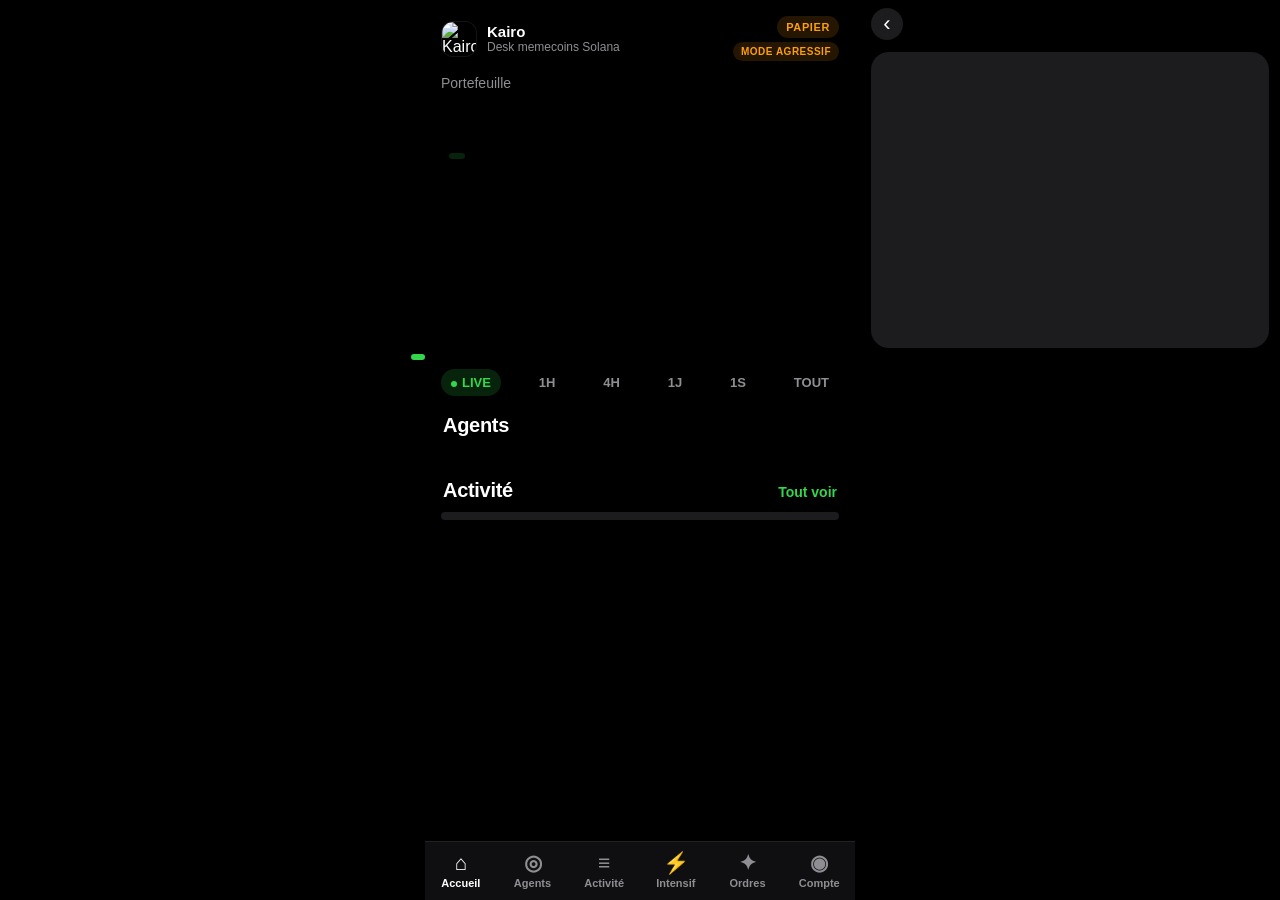
==== kairo/static/index.html @ 083baae0 "Publish Kairo, the Solana memecoin paper desk. Keep the six agents, modes, and parameters, and add i" ====
<!doctype html>
<html lang="fr">
<head>
<meta charset="utf-8">
<meta name="viewport" content="width=device-width,initial-scale=1,viewport-fit=cover">
<meta name="theme-color" content="#000000">
<meta name="apple-mobile-web-app-capable" content="yes">
<meta name="mobile-web-app-capable" content="yes">
<meta name="apple-mobile-web-app-status-bar-style" content="black">
<meta name="apple-mobile-web-app-title" content="Kairo">
<meta name="robots" content="noindex">
<link rel="manifest" href="__MANIFEST__">
<link rel="apple-touch-icon" href="/apple-touch-icon.png">
<link rel="icon" href="/icon-192.png">
<title>Kairo · Desk memecoins (papier)</title>
<link rel="stylesheet" href="app.css">
</head>
<body>
<div id="toasts"></div>
<div id="app">
  <!-- ACCUEIL -->
  <section class="tab active" id="tab-home">
    <header class="top">
      <div class="brand"><img class="bot-av" src="/logo.svg" alt="Kairo"><div><div class="t1" data-i18n="brand">Kairo</div><div class="t2" data-i18n="tag">Desk memecoins Solana</div></div></div>
      <div class="badges"><div class="badge-paper">PAPIER</div><div class="badge-mode agressif">MODE AGRESSIF</div></div>
    </header>
    <div class="portfolio">
      <div class="lbl">Portefeuille</div>
      <div class="balance" id="balance"></div>
      <div class="delta-row"><span id="delta" class="delta"></span><span id="mult" class="pill-mult"></span></div>
      <div class="chart-wrap"><svg id="eqchart" viewBox="0 0 400 190" preserveAspectRatio="none"></svg><div id="lastpill" class="lastpill"></div></div>
      <div class="tf" id="tf">
        <button data-tf="live" class="on live"><i></i>LIVE</button><button data-tf="1h">1H</button><button data-tf="4h">4H</button><button data-tf="1d">1J</button><button data-tf="1w">1S</button><button data-tf="all">TOUT</button>
      </div>
    </div>
    <div class="sec-h"><h2>Agents</h2><span class="green" id="nactifs"></span></div>
    <div class="carousel" id="carousel"></div>
    <div class="dots" id="cdots"></div>
    <div class="sec-h"><h2>Activité</h2><a class="green link" data-go="activity">Tout voir</a></div>
    <div class="list card" id="act-home"></div>
    <div class="foot-note" id="foot"></div>
  </section>

  <!-- AGENTS -->
  <section class="tab" id="tab-agents">
    <header class="top"><h1 data-i18n="agents">Agents</h1><div class="badges"><div class="badge-paper">PAPIER</div><div class="badge-mode agressif">MODE AGRESSIF</div></div></header>
    <div class="pipeline card" id="pipeline"></div>
    <div id="agents-full"></div>
    <div class="sec-h"><h2>Notes de l'Analyst</h2><span class="muted small" id="seuil-lbl">seuil —</span></div>
    <div class="card" id="scores-full"></div>
    <div class="sec-h"><h2>Éliminations par motif</h2></div>
    <div class="card" id="kbr"></div>
  </section>

  <!-- ACTIVITE -->
  <section class="tab" id="tab-activity">
    <header class="top"><h1 data-i18n="activity">Activité</h1><div class="badges"><div class="badge-paper">PAPIER</div><div class="badge-mode agressif">MODE AGRESSIF</div></div></header>
    <div class="seg" id="seg"><button class="on" data-f="all">Tout</button><button data-f="trades">Trades</button><button data-f="kill">Éliminations</button></div>
    <div class="sec-h"><h2>Positions ouvertes</h2></div>
    <div class="list card" id="open-full"></div>
    <div class="sec-h"><h2>Journal</h2></div>
    <div class="list card" id="act-full"></div>
  </section>

  <!-- INTENSIF -->
  <section class="tab" id="tab-intensif">
    <header class="top"><h1 data-i18n="intensif">Mode intensif</h1><div class="badges"><div class="badge-paper">PAPIER</div><div class="badge-paper" style="display:inline-block;background:#5E5CE6;color:#fff">INTENSIF · 1 000 €</div></div></header>
    <div class="small muted" style="margin:0 4px 10px">Sous-portefeuille séparé (1 000 € virtuels), en parallèle du Mode profit : scalping papier sur crypto spot et perps (long/short), or tokenisé, paires EUR/USD en stablecoins et tokens Solana liquides, avec flux temps réel publics.</div>
    <div class="grid2" id="int-stats"></div>
    <div class="sec-h"><h2>Par stratégie</h2></div>
    <div class="card" id="int-setups"></div>
    <div class="sec-h"><h2>Par marché</h2></div>
    <div class="card" id="int-markets"></div>
    <div class="sec-h"><h2>Positions ouvertes</h2></div>
    <div class="list card" id="int-open"></div>
    <div class="sec-h"><h2>Derniers trades</h2></div>
    <div class="list card" id="int-recent"></div>
    <div class="sec-h"><h2>Leçons apprises</h2></div>
    <div class="card" id="lessons"></div>
    <div class="foot-note" id="int-foot"></div>
  </section>

  <!-- COMPTE -->
  <section class="tab" id="tab-account">
    <header class="top"><h1 data-i18n="account">Compte</h1><div class="badges"><div class="badge-paper">PAPIER</div><button type="button" id="lang-toggle" class="badge-mode profit">EN</button></div></header>
    <div id="account"></div>
    <div id="settings"></div>
    <div id="session-box"></div>
  </section>

  <!-- ORDRES & IA LOCALE -->
  <section class="tab" id="tab-orders">
    <header class="top"><h1 data-i18n="orders">Ordres</h1><div class="badges"><div class="badge-paper">PAPIER</div><div class="badge-mode agressif">MODE AGRESSIF</div></div></header>
    <div class="sec-h"><h2>Ordres &amp; IA locale</h2><span class="small" id="ai-state"></span></div>
    <div class="card" id="ai-status"></div>
    <div class="card chat" id="chat"></div>
    <form id="order-form" class="order-form" autocomplete="off">
      <input id="order-input" maxlength="2000" placeholder="Ex. : passe en mode profit · liquidité min 20k · résumé des 6 dernières heures">
      <button type="submit" id="order-send">Envoyer</button>
    </form>
    <div class="chips" id="order-chips"></div>
    <div class="sec-h"><h2>Journal d'audit</h2></div>
    <div class="list card" id="audit"></div>
    <div class="foot-note">L'IA locale n'exécute qu'une liste blanche d'actions (profil, intensif, paramètres bornés, pause, résumé). Tout le reste est refusé et journalisé. Papier uniquement.</div>
  </section>

  <!-- TOKEN DETAIL -->
  <section class="sheet" id="detail">
    <header class="dhead"><button class="back" id="back">‹</button><div class="dtitle" id="dtitle"></div><div style="width:32px"></div></header>
    <div class="dsub" id="dsub"></div>
    <div class="card cchart"><div id="candles"></div><div class="muted tiny" id="csrc"></div></div>
    <div class="grid2" id="dmetrics"></div>
    <div id="dcards"></div>
  </section>
</div>
<nav class="bnav" id="bnav">
  <button data-tab="home" class="on"><span>⌂</span>Accueil</button>
  <button data-tab="agents"><span>◎</span>Agents</button>
  <button data-tab="activity"><span>≡</span>Activité</button>
  <button data-tab="intensif"><span>⚡</span>Intensif</button>
  <button data-tab="orders"><span>✦</span>Ordres</button>
  <button data-tab="account"><span>◉</span>Compte</button>
</nav>
<script src="lightweight-charts.js"></script>
<script src="i18n.js?v=kairo1"></script>
<script src="app.js?v=kairo1"></script>
<script src="ordres.js?v=kairo1"></script>
<script src="settings.js?v=kairo1"></script>
</body>
</html>
---- kairo/static/app.css ----
:root{--bg:#000;--card:#1C1C1E;--card2:#2C2C2E;--t:#fff;--t2:#8E8E93;--g:#32D74B;--r:#FF453A;--o:#FF9F0A;--y:#FFD60A;--sep:rgba(255,255,255,.08)}
*{box-sizing:border-box;-webkit-tap-highlight-color:transparent}
html,body{margin:0;background:var(--bg);color:var(--t);font-family:-apple-system,BlinkMacSystemFont,"SF Pro Display","SF Pro Text",Inter,"Helvetica Neue",Arial,sans-serif;-webkit-font-smoothing:antialiased}
body{display:flex;justify-content:center}
#app{width:100%;max-width:430px;min-height:100vh;padding:calc(env(safe-area-inset-top) + 10px) 16px 96px;position:relative}
.tab{display:none}.tab.active{display:block;animation:fade .25s ease}
@keyframes fade{from{opacity:0;transform:translateY(6px)}to{opacity:1;transform:none}}
.top{display:flex;align-items:center;justify-content:space-between;margin:6px 0 14px}
.top h1{font-size:30px;font-weight:700;margin:0;letter-spacing:-.5px}
.brand{display:flex;gap:10px;align-items:center}.bot-av{width:36px;height:36px;border-radius:12px;background:#000;display:block;object-fit:cover;border:1px solid var(--sep)}
.t1{font-weight:600;font-size:15px}.t2{color:var(--t2);font-size:12px}
.badges{display:flex;flex-direction:column;align-items:flex-end;gap:4px}.badge-paper{font-size:11px;font-weight:700;letter-spacing:.6px;color:var(--o);background:rgba(255,159,10,.14);padding:5px 9px;border-radius:999px}.badge-mode{font-size:10px;font-weight:700;letter-spacing:.5px;padding:4px 8px;border-radius:999px}.badge-mode.agressif{color:#FF9F0A;background:rgba(255,159,10,.14)}.badge-mode.strict{color:#64D2FF;background:rgba(100,210,255,.16)}.badge-mode.profit{color:#32D74B;background:rgba(50,215,75,.16)}
.portfolio .lbl{color:var(--t2);font-size:14px;margin-bottom:2px}
.balance{font-size:46px;font-weight:700;letter-spacing:-1.5px;display:flex;align-items:flex-end;height:56px;overflow:hidden;font-variant-numeric:tabular-nums}
.balance .d{display:inline-block;height:56px;overflow:hidden;position:relative}
.balance .d .col{display:flex;flex-direction:column;transition:transform .9s cubic-bezier(.2,.8,.2,1)}
.balance .d .col span{height:56px;line-height:56px}
.balance .s{height:56px;line-height:56px}
.delta-row{display:flex;gap:8px;align-items:center;margin-top:4px;font-size:15px;font-weight:600}
.delta.up{color:var(--g)}.delta.down{color:var(--r)}
.pill-mult{font-size:12px;font-weight:700;padding:3px 8px;border-radius:999px;background:rgba(50,215,75,.16);color:var(--g)}
.pill-mult.down{background:rgba(255,69,58,.16);color:var(--r)}
.chart-wrap{position:relative;margin:14px -16px 6px;height:190px}
#eqchart{width:100%;height:190px;display:block}
.lastpill{position:absolute;font-size:11px;font-weight:700;padding:3px 7px;border-radius:999px;background:var(--g);color:#000;transform:translate(-100%,-150%);white-space:nowrap;transition:all .4s}
.lastpill.down{background:var(--r);color:#fff}
.tf{display:flex;justify-content:space-between;margin:6px 0 18px}
.tf button{background:none;border:0;color:var(--t2);font-weight:600;font-size:13px;padding:6px 10px;border-radius:999px;font-family:inherit}
.tf button.on{background:var(--card2);color:var(--t)}
.tf button.live.on{background:rgba(50,215,75,.16);color:var(--g)}
.tf .live i{display:inline-block;width:6px;height:6px;border-radius:50%;background:var(--g);margin-right:5px;vertical-align:middle;animation:pulse 1.4s infinite}
@keyframes pulse{0%{box-shadow:0 0 0 0 rgba(50,215,75,.7)}70%{box-shadow:0 0 0 7px rgba(50,215,75,0)}100%{box-shadow:0 0 0 0 rgba(50,215,75,0)}}
.sec-h{display:flex;justify-content:space-between;align-items:baseline;margin:18px 2px 10px}
.sec-h h2{font-size:20px;margin:0;font-weight:700;letter-spacing:-.3px}
.green{color:var(--g);font-weight:600;font-size:14px}.red{color:var(--r)}.muted{color:var(--t2)}.small{font-size:13px}.tiny{font-size:11px}.link{cursor:pointer}
.card{background:var(--card);border-radius:18px;padding:14px}
.carousel{display:flex;gap:12px;overflow-x:auto;scroll-snap-type:x mandatory;margin:0 -16px;padding:0 16px 4px;scrollbar-width:none}
.carousel::-webkit-scrollbar{display:none}
.acard{flex:0 0 78%;scroll-snap-align:center;background:var(--card);border-radius:20px;padding:16px;min-height:212px;display:flex;flex-direction:column}
.acard .ah{display:flex;align-items:center;gap:10px;margin-bottom:10px}
.acard .em{font-size:22px;width:40px;height:40px;border-radius:12px;background:var(--card2);display:grid;place-items:center}
.acard .an{font-weight:700;font-size:17px}.acard .as{color:var(--t2);font-size:13px}
.acard .st{margin-left:auto;font-size:11px;font-weight:700;color:var(--g);display:flex;align-items:center;gap:5px}
.acard .st i{width:7px;height:7px;border-radius:50%;background:var(--g);animation:pulse 1.6s infinite}
.acard .st.idle{color:var(--t2)}.acard .st.idle i{background:var(--t2);animation:none}
.feed{font-size:13px;line-height:1.75;font-variant-numeric:tabular-nums}
.feed div{display:flex;justify-content:space-between;gap:8px;white-space:nowrap;overflow:hidden;animation:slidein .4s ease}
.feed b{font-weight:600}.feed .k{color:var(--r)}.feed .p{color:var(--g)}.feed .x{color:var(--t2);overflow:hidden;text-overflow:ellipsis}
@keyframes slidein{from{opacity:0;transform:translateX(10px)}to{opacity:1;transform:none}}
.gauge{display:flex;align-items:center;gap:16px;margin-top:4px}
.gauge svg{width:110px;height:110px}
.gauge .gt{font-size:13px;color:var(--t2);line-height:1.6}
.pills{display:flex;gap:6px;flex-wrap:wrap;margin-top:auto;padding-top:10px}
.pill{font-size:12px;font-weight:700;padding:5px 10px;border-radius:999px}
.pill.g{background:rgba(50,215,75,.16);color:var(--g)}.pill.r{background:rgba(255,69,58,.16);color:var(--r)}.pill.o{background:rgba(255,159,10,.16);color:var(--o)}.pill.n{background:var(--card2);color:var(--t2)}
.big{font-size:26px;font-weight:700;letter-spacing:-.5px;margin:4px 0}
.tok{display:flex;align-items:center;gap:10px;margin:6px 0}
.av{width:38px;height:38px;border-radius:50%;background:var(--card2);flex:0 0 38px;display:grid;place-items:center;font-weight:700;font-size:14px;color:var(--t2);overflow:hidden;background-size:cover;background-position:center}
.dots{display:flex;justify-content:center;gap:6px;margin:10px 0 4px}
.dots i{width:6px;height:6px;border-radius:50%;background:#3a3a3c;transition:all .3s}.dots i.on{background:#fff;width:16px;border-radius:3px}
.list{padding:4px 14px}
.row{display:flex;align-items:center;gap:12px;padding:11px 0;border-bottom:1px solid var(--sep);cursor:pointer}
.row:last-child{border-bottom:0}
.row .mid{flex:1;min-width:0}.row .mt{font-weight:600;font-size:15px;white-space:nowrap;overflow:hidden;text-overflow:ellipsis}
.row .ms{color:var(--t2);font-size:13px;white-space:nowrap;overflow:hidden;text-overflow:ellipsis}
.row .rt{text-align:right;font-variant-numeric:tabular-nums}.row .ra{font-weight:600;font-size:15px}.row .rs{font-size:13px;color:var(--t2)}
.empty{color:var(--t2);font-size:14px;padding:16px 0;text-align:center}
.foot-note{color:var(--t2);font-size:11px;text-align:center;margin:18px 0 6px;line-height:1.5}
.bnav{position:fixed;bottom:0;left:50%;transform:translateX(-50%);width:100%;max-width:430px;display:flex;justify-content:space-around;background:rgba(18,18,20,.88);backdrop-filter:blur(20px);-webkit-backdrop-filter:blur(20px);border-top:1px solid var(--sep);padding:8px 0 calc(env(safe-area-inset-bottom) + 10px);z-index:20}
.bnav button{background:none;border:0;color:var(--t2);font-size:11px;font-weight:600;display:flex;flex-direction:column;align-items:center;gap:2px;font-family:inherit;min-width:70px}
.bnav button span{font-size:21px;line-height:24px}.bnav button.on{color:var(--t)}
#toasts{position:fixed;top:calc(env(safe-area-inset-top) + 8px);left:50%;transform:translateX(-50%);width:calc(100% - 20px);max-width:410px;z-index:50;display:flex;flex-direction:column;gap:8px;pointer-events:none}
.toast{display:flex;gap:10px;align-items:center;background:rgba(44,44,46,.92);backdrop-filter:blur(20px);-webkit-backdrop-filter:blur(20px);border-radius:22px;padding:10px 14px;box-shadow:0 10px 30px rgba(0,0,0,.5);animation:tin .5s cubic-bezier(.2,.9,.3,1.2) both}
.toast.out{animation:tout .4s ease forwards}
.toast .bot-av{width:34px;height:34px;font-size:17px;flex:0 0 34px}
.toast .tt{font-size:13px;font-weight:700}.toast .tb{font-size:14px}
@keyframes tin{from{transform:translateY(-120%);opacity:0}to{transform:none;opacity:1}}
@keyframes tout{to{transform:translateY(-120%);opacity:0}}
.pipeline{display:flex;align-items:center;justify-content:space-between;padding:14px 10px;overflow-x:auto}
.pnode{text-align:center;font-size:11px;color:var(--t2);min-width:42px}.pnode .e{font-size:20px;width:38px;height:38px;border-radius:12px;background:var(--card2);display:grid;place-items:center;margin:0 auto 4px}
.parrow{flex:1;text-align:center;font-size:11px;color:var(--g);font-weight:700;min-width:26px}
.parrow:before{content:"";display:block;height:2px;background:linear-gradient(90deg,#3a3a3c,var(--g));margin:0 2px 3px;border-radius:2px}
.afull{margin-top:10px}.afull .kv{display:flex;flex-wrap:wrap;gap:6px;margin-top:8px}
.srow{padding:10px 0;border-bottom:1px solid var(--sep)}.srow:last-child{border:0}
.srow .sh{display:flex;justify-content:space-between;align-items:center;font-weight:600}
.bars{display:grid;grid-template-columns:1fr 1fr;gap:4px 12px;margin-top:8px}
.bar{font-size:11px;color:var(--t2)}.bar .bt{height:4px;background:var(--card2);border-radius:2px;margin-top:2px;overflow:hidden}.bar .bt i{display:block;height:100%;background:var(--o);border-radius:2px}
.kbr .kr{margin:8px 0}.kbr .kl{display:flex;justify-content:space-between;font-size:13px}.kbr .kt{height:8px;background:var(--card2);border-radius:4px;margin-top:4px;overflow:hidden}.kbr .kt i{display:block;height:100%;background:var(--r);border-radius:4px;transition:width .6s}
.seg{display:flex;background:var(--card);border-radius:10px;padding:2px}.seg button{flex:1;background:none;border:0;color:var(--t2);padding:7px;font-weight:600;border-radius:8px;font-family:inherit;font-size:13px}.seg button.on{background:var(--card2);color:var(--t)}
.acc h3{font-size:13px;color:var(--t2);text-transform:uppercase;letter-spacing:.5px;margin:18px 4px 8px;font-weight:600}
.acc .li{display:flex;justify-content:space-between;gap:10px;padding:11px 0;border-bottom:1px solid var(--sep);font-size:14px}.acc .li:last-child{border:0}.acc .li span:last-child{color:var(--t2);text-align:right}
.sheet{position:fixed;inset:0;background:#000;z-index:30;overflow-y:auto;transform:translateX(100%);transition:transform .35s cubic-bezier(.2,.8,.2,1);padding:calc(env(safe-area-inset-top) + 8px) 16px 40px;max-width:430px;margin:0 auto}
.sheet.open{transform:none}
.dhead{display:flex;align-items:center;justify-content:space-between}.back{background:var(--card);border:0;color:#fff;width:32px;height:32px;border-radius:50%;font-size:22px;line-height:28px}
.dtitle{font-weight:700;font-size:17px;display:flex;align-items:center;gap:8px}
.dsub{text-align:center;color:var(--t2);font-size:13px;margin:6px 0 12px}
.cchart{padding:8px}#candles{height:280px}
.grid2{display:grid;grid-template-columns:1fr 1fr;gap:10px;margin:12px 0}
.grid2 .card{padding:12px 14px}.grid2 .ml{color:var(--t2);font-size:12px}.grid2 .mv{font-size:18px;font-weight:700;margin-top:2px;font-variant-numeric:tabular-nums}
.pcard{margin-top:10px}.pcard .ph{color:var(--t2);font-size:13px;margin-bottom:6px}.pcard .pv{display:flex;justify-content:space-between;align-items:flex-end}
.orange{color:var(--o)}

/* ---------- version web : Ordres & IA locale, session ---------- */
.chat{display:flex;flex-direction:column;gap:8px;max-height:52vh;overflow-y:auto;margin-top:10px}
.bub{max-width:86%;padding:9px 12px;border-radius:16px;font-size:14px;line-height:1.35;white-space:pre-wrap;word-wrap:break-word}
.bub.me{align-self:flex-end;background:var(--g);color:#000;border-bottom-right-radius:5px}
.bub.ai{align-self:flex-start;background:var(--card2);border-bottom-left-radius:5px}
.bub.ai.refused{color:var(--r)}.bub.ai.pending{color:var(--t2);font-style:italic}
.bub .meta{display:block;font-size:11px;opacity:.65;margin-top:3px}
.order-form{display:flex;gap:8px;margin:10px 0 6px}
.order-form input{flex:1;min-width:0;background:var(--card);border:0;border-radius:14px;color:#fff;font-size:16px;padding:12px 14px;outline:none;font-family:inherit}
.order-form input:focus{box-shadow:0 0 0 2px var(--g)}
.order-form button,.btn-out{background:var(--g);color:#000;border:0;border-radius:14px;font-weight:700;font-size:15px;padding:0 16px;font-family:inherit}
.order-form button:disabled{opacity:.4}
.chips{display:flex;gap:6px;flex-wrap:wrap;margin-bottom:6px}
.chips button{background:var(--card2);color:var(--t);border:0;border-radius:999px;font-size:12px;font-weight:600;padding:6px 10px;font-family:inherit}
.btn-out{width:100%;padding:13px;margin-top:14px;background:var(--card);color:var(--r)}
#ai-status .li,#session-box .li{display:flex;justify-content:space-between;gap:10px;padding:10px 0;border-bottom:1px solid var(--sep);font-size:14px}
#ai-status .li:last-child,#session-box .li:last-child{border:0}#ai-status .li > span:last-child,#session-box .li > span:last-child{color:var(--t2);text-align:right}
.bnav button{min-width:0;flex:1}
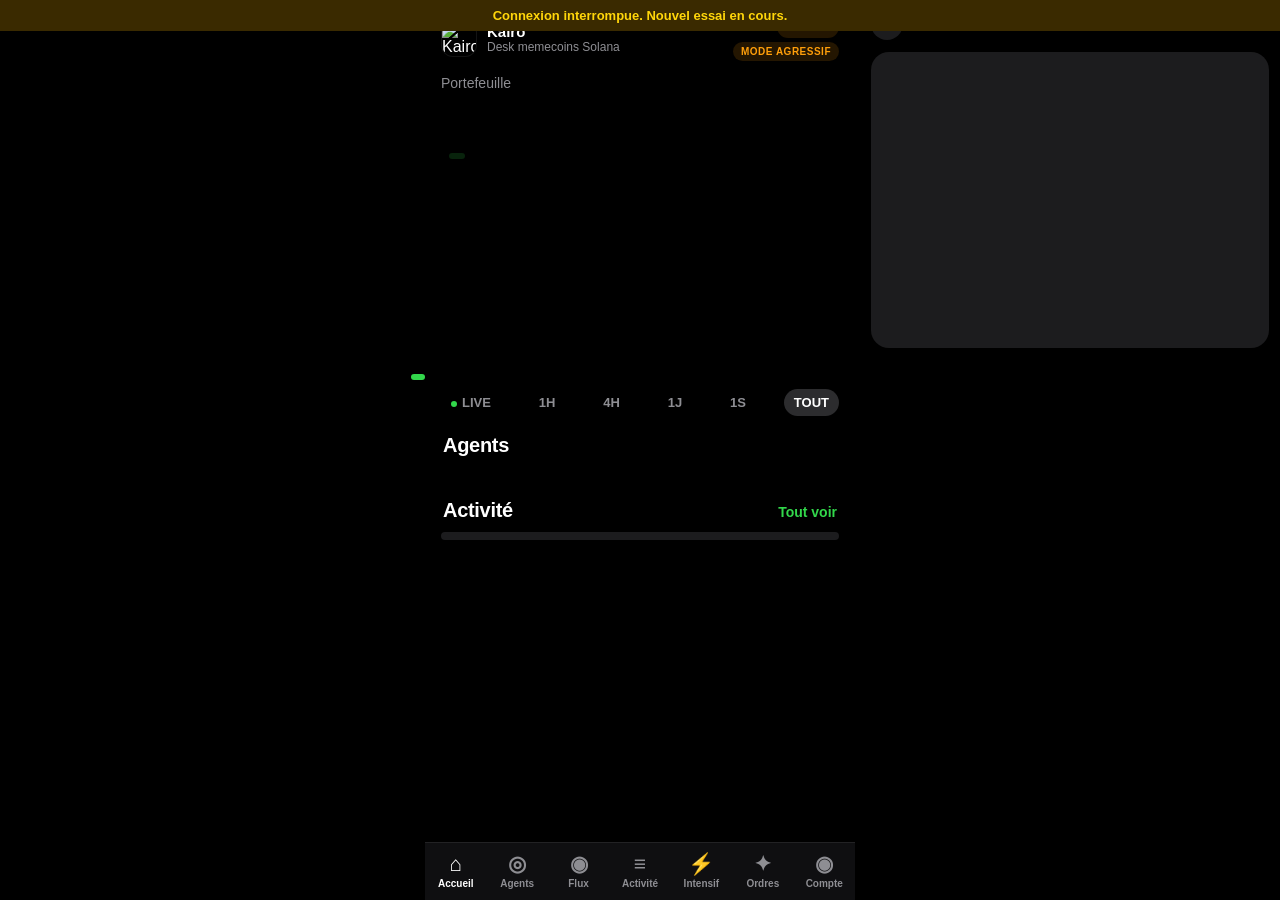
==== commit 19c0430f: "Ship the 1.2.0 desk: broker-style chart, archived paper reset, and turbo. The equity badge on the fu" ====
--- a/kairo/static/index.html
+++ b/kairo/static/index.html
@@ -16,6 +16,7 @@
 <link rel="stylesheet" href="app.css">
 </head>
 <body>
+<div id="net-banner" class="net-banner" hidden>Connexion interrompue. Nouvel essai en cours.</div>
 <div id="toasts"></div>
 <div id="app">
   <!-- ACCUEIL -->
@@ -28,9 +29,9 @@
       <div class="lbl">Portefeuille</div>
       <div class="balance" id="balance"></div>
       <div class="delta-row"><span id="delta" class="delta"></span><span id="mult" class="pill-mult"></span></div>
-      <div class="chart-wrap"><svg id="eqchart" viewBox="0 0 400 190" preserveAspectRatio="none"></svg><div id="lastpill" class="lastpill"></div></div>
+      <div class="chart-wrap"><canvas id="eqchart"></canvas><div id="chart-tip" class="chart-tip" hidden></div><div id="lastpill" class="lastpill"></div></div>
       <div class="tf" id="tf">
-        <button data-tf="live" class="on live"><i></i>LIVE</button><button data-tf="1h">1H</button><button data-tf="4h">4H</button><button data-tf="1d">1J</button><button data-tf="1w">1S</button><button data-tf="all">TOUT</button>
+        <button data-tf="live" class="live"><i></i>LIVE</button><button data-tf="1h">1H</button><button data-tf="4h">4H</button><button data-tf="1d">1J</button><button data-tf="1w">1S</button><button data-tf="all" class="on">TOUT</button>
       </div>
     </div>
     <div class="sec-h"><h2>Agents</h2><span class="green" id="nactifs"></span></div>
@@ -39,6 +40,12 @@
     <div class="sec-h"><h2>Activité</h2><a class="green link" data-go="activity">Tout voir</a></div>
     <div class="list card" id="act-home"></div>
     <div class="foot-note" id="foot"></div>
+  </section>
+
+  <section class="tab" id="tab-agentic">
+    <header class="top"><h1>Flux agentique</h1><div class="badges"><div class="badge-paper">PAPIER</div><div class="badge-mode agressif">MODE AGRESSIF</div></div></header>
+    <p class="muted small">Ce que chaque agent vient de décider, et les setups que le mode turbo a appris à alléger.</p>
+    <div class="card" id="agentic-feed"></div>
   </section>
 
   <!-- AGENTS -->
@@ -116,6 +123,7 @@
 <nav class="bnav" id="bnav">
   <button data-tab="home" class="on"><span>⌂</span>Accueil</button>
   <button data-tab="agents"><span>◎</span>Agents</button>
+  <button data-tab="agentic"><span>◉</span>Flux</button>
   <button data-tab="activity"><span>≡</span>Activité</button>
   <button data-tab="intensif"><span>⚡</span>Intensif</button>
   <button data-tab="orders"><span>✦</span>Ordres</button>
@@ -123,7 +131,7 @@
 </nav>
 <script src="lightweight-charts.js"></script>
 <script src="i18n.js?v=kairo1"></script>
-<script src="app.js?v=kairo1"></script>
+<script type="module" src="app.js?v=kairo12"></script>
 <script src="ordres.js?v=kairo1"></script>
 <script src="settings.js?v=kairo1"></script>
 </body>
--- a/kairo/static/app.css
+++ b/kairo/static/app.css
@@ -1,6 +1,7 @@
 :root{--bg:#000;--card:#1C1C1E;--card2:#2C2C2E;--t:#fff;--t2:#8E8E93;--g:#32D74B;--r:#FF453A;--o:#FF9F0A;--y:#FFD60A;--sep:rgba(255,255,255,.08)}
 *{box-sizing:border-box;-webkit-tap-highlight-color:transparent}
-html,body{margin:0;background:var(--bg);color:var(--t);font-family:-apple-system,BlinkMacSystemFont,"SF Pro Display","SF Pro Text",Inter,"Helvetica Neue",Arial,sans-serif;-webkit-font-smoothing:antialiased}
+html,body{margin:0;background:var(--bg);color:var(--t);font-family:-apple-system,BlinkMacSystemFont,"SF Pro Display","SF Pro Text",Inter,"Helvetica Neue",Arial,sans-serif;-webkit-font-smoothing:antialiased;overscroll-behavior:none}
+button,a,nav{-webkit-user-select:none;user-select:none}
 body{display:flex;justify-content:center}
 #app{width:100%;max-width:430px;min-height:100vh;padding:calc(env(safe-area-inset-top) + 10px) 16px 96px;position:relative}
 .tab{display:none}.tab.active{display:block;animation:fade .25s ease}
@@ -9,9 +10,9 @@
 .top h1{font-size:30px;font-weight:700;margin:0;letter-spacing:-.5px}
 .brand{display:flex;gap:10px;align-items:center}.bot-av{width:36px;height:36px;border-radius:12px;background:#000;display:block;object-fit:cover;border:1px solid var(--sep)}
 .t1{font-weight:600;font-size:15px}.t2{color:var(--t2);font-size:12px}
-.badges{display:flex;flex-direction:column;align-items:flex-end;gap:4px}.badge-paper{font-size:11px;font-weight:700;letter-spacing:.6px;color:var(--o);background:rgba(255,159,10,.14);padding:5px 9px;border-radius:999px}.badge-mode{font-size:10px;font-weight:700;letter-spacing:.5px;padding:4px 8px;border-radius:999px}.badge-mode.agressif{color:#FF9F0A;background:rgba(255,159,10,.14)}.badge-mode.strict{color:#64D2FF;background:rgba(100,210,255,.16)}.badge-mode.profit{color:#32D74B;background:rgba(50,215,75,.16)}
+.badges{display:flex;flex-direction:column;align-items:flex-end;gap:4px}.badge-paper{font-size:11px;font-weight:700;letter-spacing:.6px;color:var(--o);background:rgba(255,159,10,.14);padding:5px 9px;border-radius:999px}.badge-mode{font-size:10px;font-weight:700;letter-spacing:.5px;padding:4px 8px;border-radius:999px}.badge-mode.agressif{color:#FF9F0A;background:rgba(255,159,10,.14)}.badge-mode.strict{color:#64D2FF;background:rgba(100,210,255,.16)}.badge-mode.profit{color:#32D74B;background:rgba(50,215,75,.16)}.badge-mode.turbo{color:#FFD60A;background:rgba(255,214,10,.16)}
 .portfolio .lbl{color:var(--t2);font-size:14px;margin-bottom:2px}
-.balance{font-size:46px;font-weight:700;letter-spacing:-1.5px;display:flex;align-items:flex-end;height:56px;overflow:hidden;font-variant-numeric:tabular-nums}
+.balance{font-size:52px;font-weight:700;letter-spacing:-1.8px;display:flex;align-items:flex-end;height:56px;overflow:hidden;font-variant-numeric:tabular-nums}
 .balance .d{display:inline-block;height:56px;overflow:hidden;position:relative}
 .balance .d .col{display:flex;flex-direction:column;transition:transform .9s cubic-bezier(.2,.8,.2,1)}
 .balance .d .col span{height:56px;line-height:56px}
@@ -117,4 +118,14 @@
 .btn-out{width:100%;padding:13px;margin-top:14px;background:var(--card);color:var(--r)}
 #ai-status .li,#session-box .li{display:flex;justify-content:space-between;gap:10px;padding:10px 0;border-bottom:1px solid var(--sep);font-size:14px}
 #ai-status .li:last-child,#session-box .li:last-child{border:0}#ai-status .li > span:last-child,#session-box .li > span:last-child{color:var(--t2);text-align:right}
-.bnav button{min-width:0;flex:1}
+.bnav button{min-width:0;flex:1;font-size:10px}
+.net-banner{position:fixed;top:0;left:0;right:0;z-index:40;background:#3a2a00;color:#FFD60A;text-align:center;font-size:13px;font-weight:600;padding:calc(env(safe-area-inset-top) + 8px) 12px 8px}
+.chart-tip{position:absolute;background:#1C1C1E;color:#fff;border-radius:10px;padding:4px 8px;font-size:12px;pointer-events:none;z-index:3}
+.presets{display:flex;flex-wrap:wrap;gap:6px;margin:8px 0}
+.presets button{background:#2C2C2E;color:#fff;border:0;border-radius:999px;padding:8px 10px;font-size:13px;font-weight:600}
+.feed-row{padding:12px 0;border-bottom:1px solid var(--sep)}
+.feed-row:last-child{border:0}
+.feed-who{font-weight:700;font-size:15px}
+.feed-why{font-size:14px;margin-top:2px}
+#eqchart{touch-action:none;width:100%;height:210px}
+.chart-wrap{height:210px}
